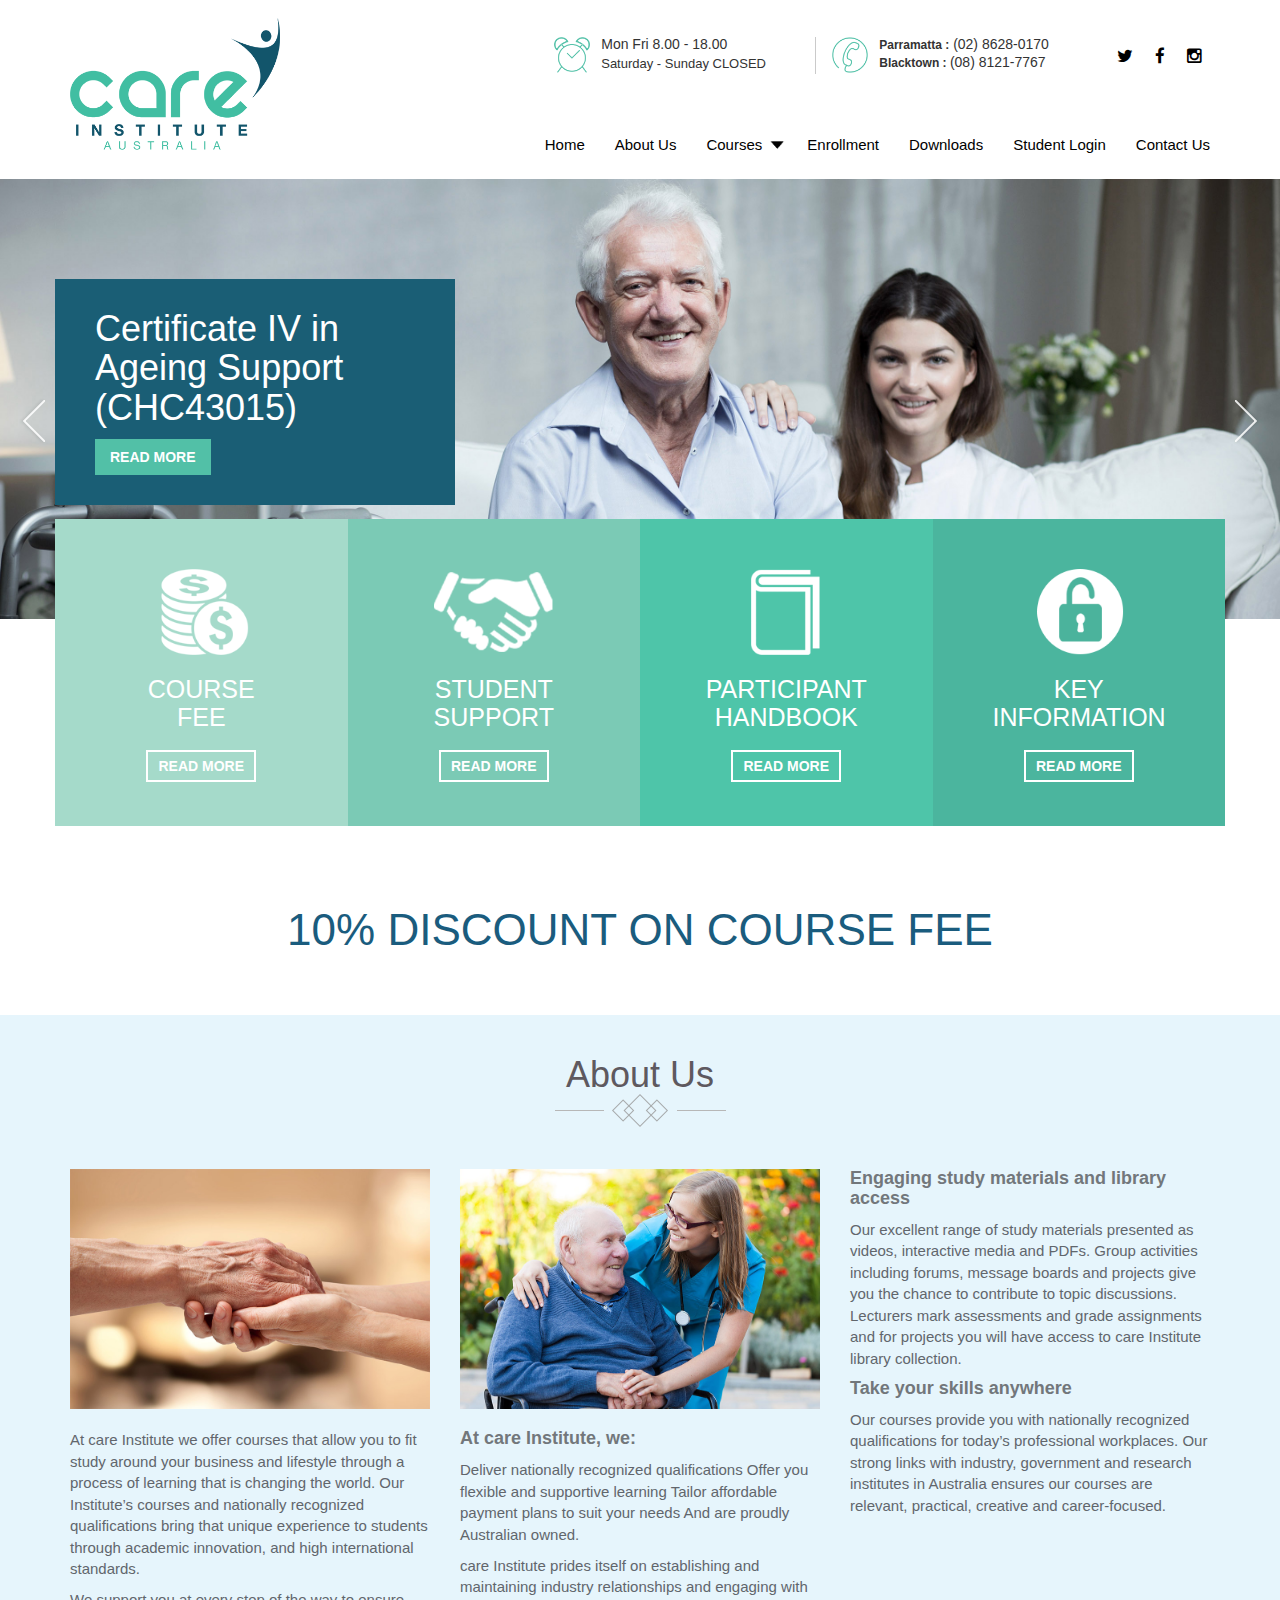
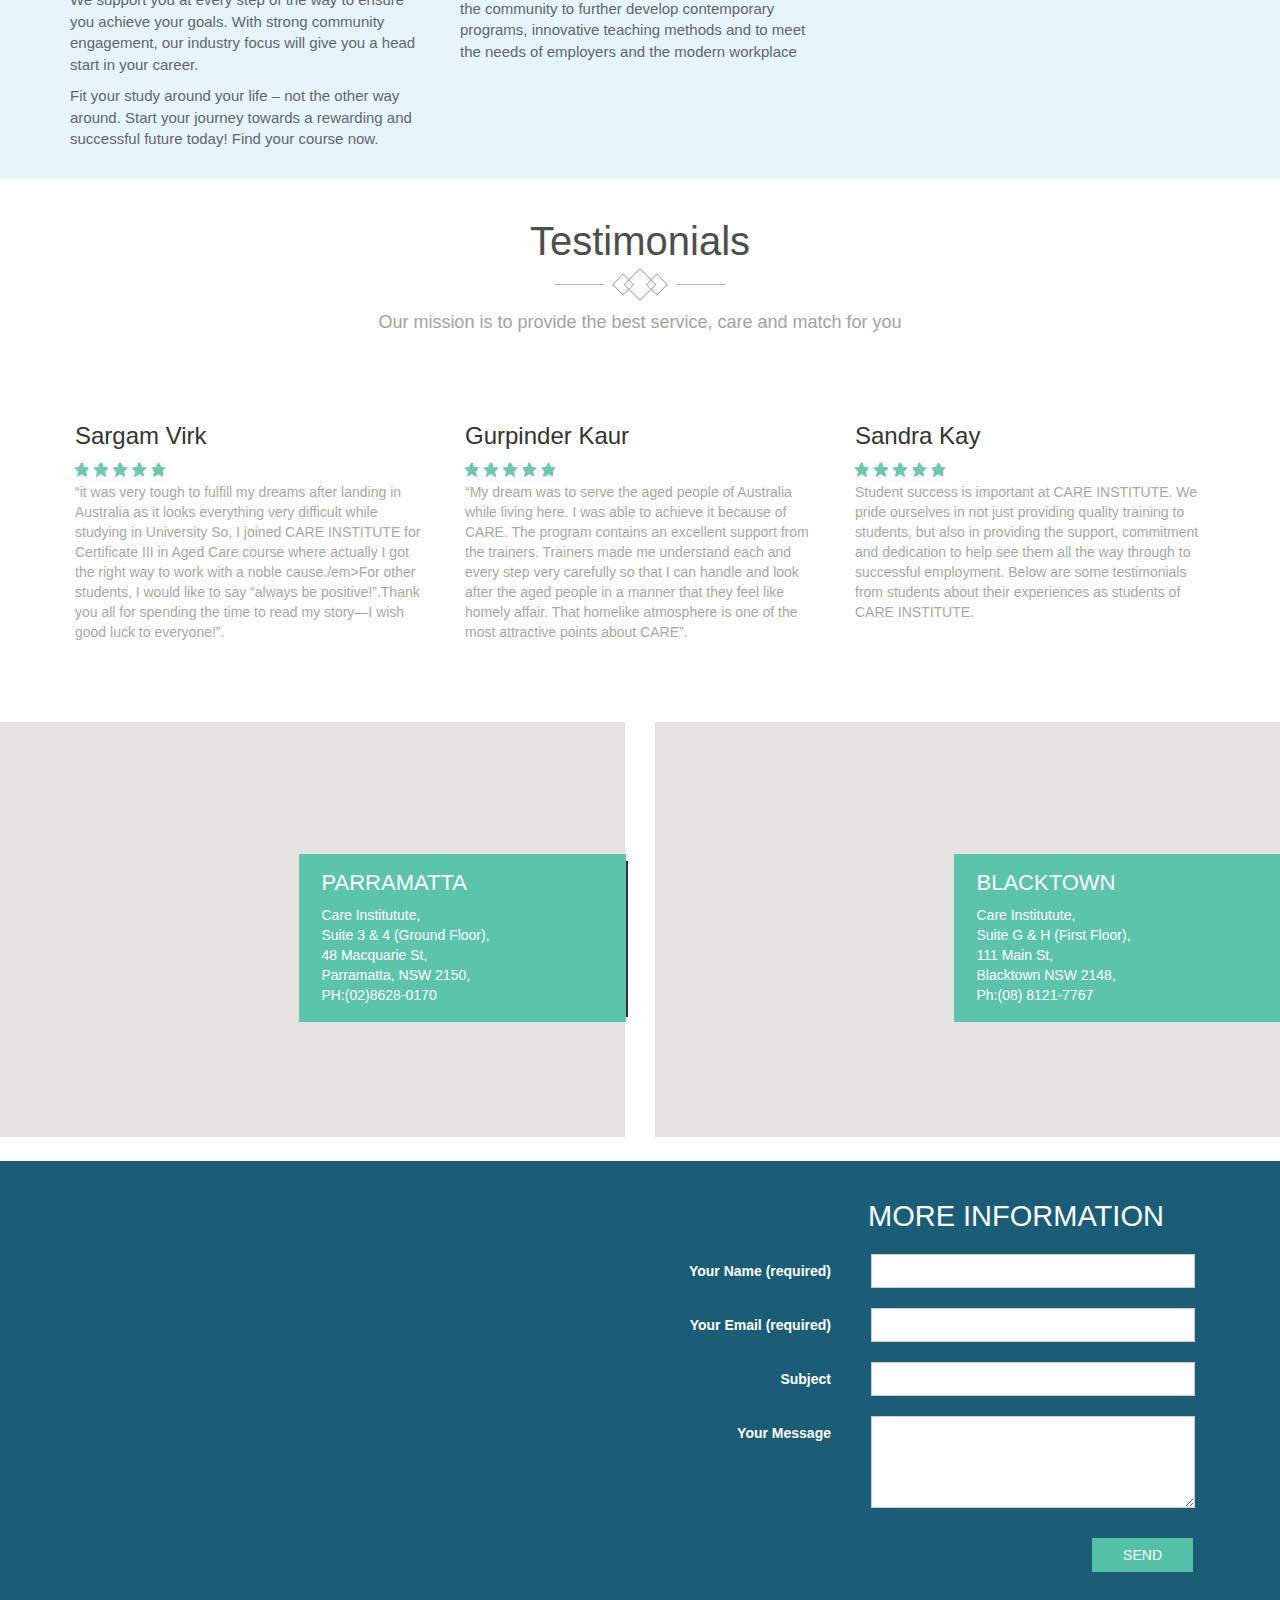
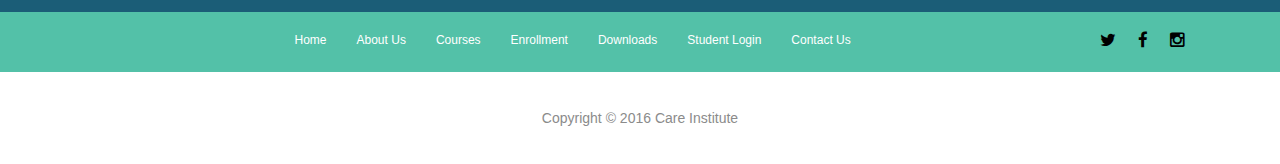
==== index.html @ 23abaa27 "project done" ====
<!DOCTYPE html>
<html lang="en">
<head>
    <meta charset="utf-8">
    <meta http-equiv="X-UA-Compatible" content="IE=edge">
    <meta name="viewport" content="width=device-width, initial-scale=1">
    <!-- The above 3 meta tags *must* come first in the head; any other head content must come *after* these tags -->
    <title>Care Institute</title>
    <!-- Bootstrap -->

    <!-- bxSlider CSS file -->
	
    <link href="css/bootstrap.min.css" rel="stylesheet">


    <!-- animate -->

	<link href="css/jquery.bxslider.css" rel="stylesheet" />

    <link href="css/style.css" rel="stylesheet" type="text/css">

    <link href="css/font-awesome.css" rel="stylesheet" type="text/css">

    <!-- HTML5 shim and Respond.js for IE8 support of HTML5 elements and media queries -->
    <!-- WARNING: Respond.js doesn't work if you view the page via file:// -->
    <!--[if lt IE 9]>

    <script src="https://oss.maxcdn.com/html5shiv/3.7.2/html5shiv.min.js"></script>
    <script src="https://oss.maxcdn.com/respond/1.4.2/respond.min.js"></script>
    <![endif]-->
</head>
<body>
<div class="top-line">
    <div class="container">
        <div class="row">
            <div class="col-md-3">
                <a href="index.html"><img src="images/logo_03_03.png"></a>
            </div>
            <div class="col-md-9">
                <div class="row">
                    <span class="toggle"><i class="fa fa-bars"></i></span>
                    <div class="social">
                        <a href="#"><i class="fa fa-twitter"></i></a>
                        <a href="#"><i class="fa fa-facebook"></i></a>
                        <a href="#"><i class="fa fa-instagram"></i></a>
                    </div>
                    <div class="top-box">
                        <div class="top-item">
                            <img src="images/Clock.png">
                            <h4>Mon  Fri 8.00 - 18.00</h4>
                            <p>Saturday - Sunday CLOSED</p>
                        </div>
                        <div class="top-item">
                            <img src="images/phone.png">
                            <h4><b>Parramatta :</b> (02) 8628-0170</h4>
                            <h4><b>Blacktown : </b> (08) 8121-7767</h4>
                        </div>
                    </div>
                </div>
                <div class="row">
                    <div class="nav-bar">
                        <ul>
                            <li><a href="index.html">Home</a></li>
                            <li><a class="active" href="about.html">About Us</a></li>
                            <li><a class="list">Courses</a>
								<ul class="sub-list">
									<li><a href="certificateIVinageingsupport.html">Certificate IV in Ageing Support (CHC43015)</a></li>
									<li><a href="certificateIvindisability.html">Certificate IV in Disability (CHC43115)</a></li>
									<li><a href="certificateIIIinindividualsupport.html">Certificate III in Individual Support (CHC33015)</a></li>
									<li><a href="providefirstaid.html">Provide First Aid (HLTAID003)</a></li>
								</ul>
							</li>
                            <li><a href="enrollment.html">Enrollment</a></li>
                            <li><a href="downloads.html">Downloads</a></li>
                            <li><a href="http://hopeinstitute.elearninglogin.com/">Student Login</a></li>
                            <li><a href="contact.html">Contact Us</a></li>
                        </ul>
                    </div>
                </div>
            </div>
        </div>
    </div>
</div>
<div class="header">
    <ul class="bxslider">
        <li>
            <img src="images/Slider1.jpg" />
            <div class="container">
                <div class="row">
                    <div class="heading">
                        <h1>Certificate IV in Ageing Support (CHC43015)</h1>
                        <a href="certificateIVinageingsupport.html">Read more</a>
                    </div>
                </div>
            </div>
        </li>
        <li>
            <img src="images/Slider2.jpg" />
            <div class="container">
                <div class="row">
                    <div class="heading">
                        <h1>Certificate IV in Disability (CHC43115)</h1>
                        <a href="certificateIvindisability.html">Read more</a>
                    </div>
                </div>
            </div>
        </li>
        <li>
            <img src="images/Slider3.jpg" />
            <div class="container">
                <div class="row">
                    <div class="heading">
                        <h1>Certificate III in Individual Support (CHC33015)</h1>
                        <a href="certificateIIIinindividualsupport.html">Read more</a>
                    </div>
                </div>
            </div>
        </li>
        <li>
            <img src="images/Slider4.jpg" />
            <div class="container">
                <div class="row">
                    <div class="heading">
                        <h1>Provide First Aid (HLTAID003)</h1>
                        <a href="providefirstaid.html">Read more</a>
                    </div>
                </div>
            </div>
        </li>
    </ul>
</div>
<div class="container">
    <div class="sarvice-bloks">
        <div class="row">
            <div class="col-sm-3">
                <div class="row">
                    <div class="block one">
                        <img src="images/block-icon1.png">
                        <h5>course<br> fee</h5>
                        <a href="#">read more</a>
                    </div>
                </div>
            </div>
            <div class="col-sm-3">
                <div class="row">
                    <div class="block two">
                        <img src="images/block-icon2.png">
                        <h5>student<br> support</h5>
                        <a href="studentsupport.html">read more</a>
                    </div>
                </div>
            </div>
            <div class="col-sm-3">
                <div class="row">
                    <div class="block three">
                        <img src="images/block-icon3.png">
                        <h5>participant<br> handbook</h5>
                        <a href="http://www.hopeinstitute.edu.au/wp-content/uploads/2015/07/HIFE-Participant-Handbook-V7.20143.pdf">read more</a>
                    </div>
                </div>
            </div>
            <div class="col-sm-3">
                <div class="row">
                    <div class="block four">
                        <img src="images/block-icon4.png">
                        <h5>key<br> information</h5>
                        <a href="keyinformation.html">read more</a>
                    </div>
                </div>
            </div>
            <h2>10% DISCOUNT ON COURSE FEE</h2>
        </div>
    </div>
</div>
<div class="about">
    <div class="container">
        <div class="row">
            <h1>about us</h1>
            <div class="col-md-4 col-sm-6 col-xs-12">
                <div class="abt-box">
                    <img src="images/abt1_03.jpg">
                    <p>At care Institute we offer courses that allow you to fit study around your business and lifestyle through a process of learning that is changing the world. Our Institute’s courses and nationally recognized qualifications bring that unique experience to students through academic innovation, and high international standards.</p>
                    <p>We support you at every step of the way to ensure you achieve your goals. With strong community engagement, our industry focus will give you a head start in your career.</p>
                    <p>Fit your study around your life – not the other way around. Start your journey towards a rewarding and successful future today! Find your course now.</p>
                </div>
            </div>
            <div class="col-md-4 col-sm-6 col-xs-12">
                <div class="abt-box">
                    <img src="images/abt2_03.jpg">
                    <h2>At care Institute, we:</h2>
                    <p>Deliver nationally recognized qualifications Offer you flexible and supportive learning Tailor affordable payment plans to suit your needs And are proudly Australian owned.</p>
                    <p>care Institute prides itself on establishing and maintaining industry relationships and engaging with the community to further develop contemporary programs, innovative teaching methods and to meet the needs of employers and the modern workplace</p>
                </div>
            </div>
            <div class="col-md-4 col-sm-12 col-xs-12">
                <div class="abt-box">
                    <h2>Engaging study materials and library access</h2>
                    <p>Our excellent range of study materials presented as videos, interactive media and PDFs. Group activities including forums, message boards and projects give you the chance to contribute to topic discussions. Lecturers mark assessments and grade assignments and for projects you will have access to care Institute library collection.</p>
                    <h2>Take your skills anywhere</h2>
                    <p>Our courses provide you with nationally recognized qualifications for today’s professional workplaces. Our strong links with industry, government and research institutes in Australia ensures our courses are relevant, practical, creative and career-focused.</p>
                </div>
            </div>
        </div>
    </div>
</div>
<div class="testimonial">
    <div class="container">
        <div class="row">
            <div class="col-xs-12">
                <h1>testimonials</h1>
                <h2>Our mission is to provide the best service, care and match for you</h2>
            </div>
            <div class="col-md-4">
                <div class="test-box">
                    <h3>Sargam Virk</h3>
                    <img src="images/Website_03.png">
                    <p>“it was very tough to fulfill my dreams after landing in Australia as it looks everything very difficult while studying in University So, I joined CARE INSTITUTE for Certificate III in Aged Care course where actually I got the right way to work with a noble cause./em>For other students, I would like to say “always be positive!”.Thank you all for spending the time to read my story—I wish good luck to everyone!”.</p>
                </div>
            </div>
            <div class="col-md-4">
                <div class="test-box">
                    <h3>Gurpinder Kaur</h3>
                    <img src="images/Website_03.png">
                    <p>“My dream was to serve the aged people of Australia while living here. I was able to achieve it because of CARE. The program contains an excellent support from the trainers. Trainers made me understand each and every step very carefully so that I can handle and look after the aged people in a manner that they feel like homely affair. That homelike atmosphere is one of the most attractive points about CARE”.</p>
                </div>
            </div>
            <div class="col-md-4">
                <div class="test-box">
                    <h3>Sandra Kay</h3>
                    <img src="images/Website_03.png">
                    <p>Student success is important at CARE INSTITUTE.  We pride ourselves in not just providing quality training to students, but also in providing the support, commitment and dedication to help see them all the way through to successful employment.  Below are some testimonials from students about their experiences as students of CARE INSTITUTE. </p>
                </div>
            </div>
        </div>
    </div>
</div>
<div class="map">
	<div class="row">
		<div class="col-sm-6 col-xs-12">
			<div class="map-box">
				<iframe src="https://www.google.com/maps/embed?pb=!1m14!1m8!1m3!1d3314.9068017344516!2d151.00198933065795!3d-33.814718098992586!3m2!1i1024!2i768!4f13.1!3m3!1m2!1s0x6b12a31f0b432031%3A0x622f69c8d2acdc10!2s4%2F48+Macquarie+St%2C+Parramatta+NSW+2150%2C+Australia!5e0!3m2!1sen!2sin!4v1467704123653" width="600" height="450" frameborder="0" style="border:0" allowfullscreen></iframe>
			</div>
			<div class="map-infobox">
				<h4>PARRAMATTA</h4>
				<address>
					Care Institutute,<br>
					Suite 3 & 4 (Ground Floor),<br>
					48 Macquarie St,<br>
					Parramatta, NSW 2150,<br>
					PH:(02)8628-0170
				</address>
			</div>
		</div>
		<div class="col-sm-6 col-xs-12">
			<div class="map-box">
				<iframe src="https://www.google.com/maps/embed?pb=!1m18!1m12!1m3!1d3316.6044729727164!2d150.90855181579397!3d-33.770885321416216!2m3!1f0!2f0!3f0!3m2!1i1024!2i768!4f13.1!3m3!1m2!1s0x6b1298ff738089e3%3A0xd33cf6d9b7c9312b!2s111+Main+St%2C+Blacktown+NSW+2148%2C+Australia!5e0!3m2!1sen!2sin!4v1467704261746" width="600" height="450" frameborder="0" style="border:0" allowfullscreen></iframe>
				
			</div>
			<div class="map-infobox">
				<h4>BLACKTOWN</h4>
				<address>
					Care Institutute,<br>
					Suite G & H (First Floor),<br>
					111 Main St,<br>
					Blacktown NSW 2148,<br>
					Ph:(08) 8121-7767
				</address>
			</div>
		</div>
	</div>
</div>

<div class="last-form">
    <div class="container">
        <div class="col-lg-6 col-md-5 col-sm-6">
            <div class="facebook-wt">
				<iframe src="https://www.facebook.com/plugins/page.php?href=https%3A%2F%2Fwww.facebook.com%2Fpages%2FHope-Institute-RTO-40476-Sydney%2F352397341587326&tabs&width=350&height=214&small_header=false&adapt_container_width=true&hide_cover=false&show_facepile=true&appId" width="350" height="214" style="border:none;overflow:hidden" scrolling="no" frameborder="0" allowTransparency="true"></iframe>
			</div>
        </div>
        <div class="col-lg-6 col-md-7 col-sm-6">
            <div class="form-box">
                <div class="row">
                    <h3>MORE INFORMATION</h3>
                </div>
                <form>
                    <div class="row">
                        <div class="form-group col-md-12">
                            <label for="name">Your Name (required)</label>
                            <input type="text" class="form-control" id="name">
                        </div>
                        <div class="form-group col-md-12">
                            <label for="email">Your Email (required)</label>
                            <input type="email" class="form-control" id="email">
                        </div>
                        <div class="form-group col-md-12">
                            <label for="subject">Subject</label>
                            <input type="text" class="form-control" id="subject">
                        </div>
                        <div class="form-group col-md-12">
                            <label for="message">Your Message</label>
                            <textarea type="text" class="form-control" id="message"></textarea>
                        </div>
                        <button type="submit">Send</button>
                    </div>
                </form>
            </div>
        </div>
    </div>
</div>
<footer>
    <div class="ft-nav">
        <div class="container">
            <div class="nav-bar">
                <div class="social">
                    <a href="#"><i class="fa fa-twitter"></i></a>
                    <a href="#"><i class="fa fa-facebook"></i></a>
                    <a href="#"><i class="fa fa-instagram"></i></a>
                </div>
                <ul>
                    <li><a href="index.html">Home</a></li>
                    <li><a href="about.html">About Us</a></li>
                    <li><a href="certificateIVinageingsupport.html">Courses</a></li>
                    <li><a href="enrollment.html">Enrollment</a></li>
                    <li><a href="downloads.html">Downloads</a></li>
                    <li><a href="http://hopeinstitute.elearninglogin.com/">Student Login</a></li>
                    <li><a href="contact.html">Contact Us</a></li>
                </ul>
            </div>
        </div>
    </div>
    <p class="copy">Copyright &copy; 2016 Care Institute</p>
</footer>

<!-- jQuery (necessary for Bootstrap's JavaScript plugins) -->
<script src="js/jquery.min.js"></script>

<!-- bxSlider Javascript file -->
<script src="js/jquery.bxslider.min.js"></script>

<!-- custom Javascript file -->
<script src="js/custom.js"></script>

<!-- Include all compiled plugins (below), or include individual files as needed -->
<script src="js/bootstrap.min.js"></script>

</body>
</html>
---- css/style.css ----
* {
  outline: none !important;
}
body {
  margin: 0;
  padding: 0;
  outline: none;
  overflow-x: hidden ;
  font-family: arial;
}
a {
  color: #333;
  text-decoration: none;
}
a:hover,
a:focus {
  text-decoration: none;
}
ul {
  margin: 0;
  padding: 0;
  list-style-type: none;
}
.top-line img {
	max-width: 210px;
    padding: 18px 0;
    width: initial;
}
.nav-bar {
  display: inline-block;
  padding: 10px 0 8px;
  width: 100%;
}
.nav-bar ul {
  margin: 0;
  padding: 0;
  float: right;
}
.nav-bar li {
	float: left;
    position: relative;
}
.nav-bar a {
    color: #000;
    display: inline-block;
    font-size: 15px;
    padding: 10px 15px;
    transition: all 0.3s ease 0s;
	cursor:pointer;
}
.nav-bar a:hover {
  background: #f1f1f1 none repeat scroll 0 0;
}
.nav-bar a.list {
	background: transparent url("../images/down.png") no-repeat scroll right center / 22px auto;
    padding-right: 30px;
	
}
.nav-bar a.list:hover {
  background-color: #f1f1f1;
}
.nav-bar li .sub-list{
	background: #f1f1f1 none repeat scroll 0 0;
    display: none;
    padding: 8px 0;
    position: absolute;
    top: 100%;
    width: 230px;
    z-index: 555;
}

.nav-bar li .sub-list li{
	 width: 100%;
}

.nav-bar li .sub-list a{
	 width: 100%;
}
.nav-bar li .sub-list li a:hover{
	background:#47BDA0;
	color:#fff;
}
.nav-bar li:hover ul{
	display:block;
}

.nav-bar li:hover a{
  background-color: #f1f1f1;
}



nav-bar
.header {
  margin: 0;
  width: 100%;
}
.header img{
  width: 100%;
}
.header .heading {
  background: #1a5e75 none repeat scroll 0 0;
  float: left;
  padding: 30px 40px;
  position: absolute;
  top: 100px;
  width: 400px;
  margin-left: 60px;
  opacity: 0;
}
.header .heading h1 {
  color: #fff;
  font-size: 36px;
  text-align: left;
  margin:0 0 12px;
}
.header .heading a {
  background: #52c0a7 none repeat scroll 0 0;
  color: #fff;
  float: left;
  font-family: arial;
  font-weight: bold;
  padding: 8px 15px;
  text-transform: uppercase;
}
.header .bx-wrapper .bx-controls-direction a {
  background: transparent none no-repeat scroll center center;
  height: 76px;
  width: 44px;
}
.header .bx-wrapper .bx-controls-direction a.bx-prev {
  background-image: url("../images/left.png");
}
.header .bx-wrapper .bx-controls-direction a.bx-next {
  background-image: url("../images/right.png");
}
.social {
  float: right;
  padding: 45px 14px;
}
.social a {
  color: #000;
  font-size: 17px;
  margin-left: 0;
  padding: 7px 9px;
}
.top-box {
  float: right;
  padding: 37px 0 12px;
}
.top-box .top-item {
  border-right: 1px solid #cacaca;
  float: left;
  margin-left: 16px;
  padding-right: 14px;
  width: 242px;
}
.top-box .top-item:last-child {
  border: none;
}
.top-box .top-item img{
    float: left;
    margin-right: 11px;
    padding: 0;
    width: 36px;
}
.top-box .top-item h4 {
  font-size: 14px;
  margin: 0 0 3px;
}
.top-box .top-item h4 b,.top-box .top-item p b {
  font-size: 12px;
}

.top-box .top-item p {
  font-size: 13px;
  margin: 0;
}
.sarvice-bloks {
  margin-top: -100px;
}
.sarvice-bloks h2 {
  color: #1a5c7e;
  display: inline-block;
  font-size: 44px;
  padding: 60px 0 50px;
  text-align: center;
  width: 100%;
}
.sarvice-bloks .block {
  padding: 50px 60px;
  text-align: center;
  transition: all 0.3s;
}
.sarvice-bloks .block:hover {
  transform: translate(0px, -20px);
}
.sarvice-bloks .block img {
	margin-bottom: 11px;
    max-width: 120px;
}
.sarvice-bloks .block h5 {
  color: #fff;
  font-size: 25px;
  margin-bottom: 25px;
  text-transform: uppercase;
}
.sarvice-bloks .block a {
  border: 2px solid #fff;
  color: #fff;
  font-family: arial;
  font-weight: bold;
  padding: 6px 10px;
  text-transform: uppercase;
  transition: all 0.3s ease 0s;
}
.sarvice-bloks .block a:hover {
  background: #fff;
  color: #4BB59E;
}
.sarvice-bloks .one {
  background: #a5daca none repeat scroll 0 0;
}
.sarvice-bloks .two {
  background: #7bcab5 none repeat scroll 0 0;
}
.sarvice-bloks .three {
  background: #4ec5a9 none repeat scroll 0 0;
}
.sarvice-bloks .four {
  background: #4bb59e none repeat scroll 0 0;
}
.about {
  background: #e6f5fc none repeat scroll 0 0;
  padding: 20px 0;
}
.about h1 {
  background: rgba(0, 0, 0, 0) url("../images/test_03.png") no-repeat scroll center bottom;
  color: #5e595f;
  font-size: 36px;
  margin-bottom: 40px;
  padding-bottom: 35px;
  text-align: center;
  text-transform: capitalize;
}
.abt-box img {
  margin-bottom: 20px;
  max-width: 100%;
}
.abt-box h2 {
  color: #72777b;
  font-size: 18px;
  font-weight: bold;
  margin-top: 0;
}
.abt-box p {
  color: #61666c;
  font-size: 15px;
}
.testimonial {
  padding: 20px 0 60px;
}
.testimonial h1 {
  background: rgba(0, 0, 0, 0) url("../images/test_03.png") no-repeat scroll center bottom;
  color: #4d4d4d;
  font-size: 42px;
  padding-bottom: 40px;
  text-align: center;
  text-transform: capitalize;
}
.testimonial h2 {
  color: #a3a3a3;
  font-size: 18px;
  margin-top: 4px;
  padding-bottom: 50px;
  text-align: center;
}
.testimonial .test-box {
  padding: 10px 0;
}
.testimonial .test-box h3 {
  color: #333333;
  font-size: 24px;
  padding-left: 5px;
}
.testimonial .test-box p {
  color: #a7a8a7;
  font-family: arial;
  font-size: 14px;
  padding-left: 5px;
}
.map{
    margin-bottom: 24px;
    position: relative;
}
.map-box {
	float: left;
    width: 100%;
	background: #e5e3df none repeat scroll 0 0;	
}
.map-box iframe {
	height: 410px;
    width: 100%;
}
.map-infobox {
	background: rgba(83, 193, 168, 0.94) none repeat scroll 0 0;
    bottom: 115px;
    box-shadow: 8px 1px 0 -6px;
    float: left;
    padding: 17px 23px;
    position: absolute;
    right: 14px;
    width: 50%;
}
.map-infobox.right {
	float:right;
}

.map-infobox address {
color:#fff;
  margin-bottom: 0;
}
.map-infobox h4 {
	font-size: 22px;
	color:#fff;	
	margin-top: 0;
}

.last-form {
  background: #1b5d77 none repeat scroll 0 0;
  padding: 40px 0;
}
.last-form img {
	float: left;
    max-width: 100%;
    width: 444px;
}
.last-form .form-box h3 {
  color: #fff;
  font-size: 29px;
  margin-bottom: 21px;
  margin-left: 208px;
  display: inline-block;
  margin-top: 0;
}
.last-form .form-box label {
  color: #fff;
  float: left;
  margin: 0;
  padding: 7px 14px 7px 0;
  text-align: right;
  width: 190px;
}
.last-form .form-box input,
.last-form .form-box textarea {
  border-radius: 0;
  box-shadow: 0 0 0;
  margin-bottom: 5px;
  width: 345px;
  float: right;
}
.last-form .form-box textarea {
  height: 92px;
}
.last-form .form-box button {
  background: #53c1a8 none repeat scroll 0 0;
  border: medium none;
  color: #fff;
  float: right;
  margin-right: 17px;
  padding: 7px 31px;
  text-transform: uppercase;
  transition: all 0.3s ease 0s;
  margin-top: 10px;
}
.last-form .form-box button:hover {
  background: #42b097 none repeat scroll 0 0;
}




.subpage-header{ 
    background: #fafafa none repeat scroll center center / cover ;
    padding: 170px 0 30px;
	position:relative;
}
.subpage-header:before{ 
	background: rgba(0, 0, 0, 0.6) none repeat scroll 0 0;
    content: "";
    height: 100%;
    position: absolute;
    top: 0;
    width: 100%;
}
.subpage-header img{
	display: none;
    width: 100%;
}
.subpage-header h3{
	color: #fff;
    font-size: 32px;
    font-weight: bold;
    text-transform: uppercase;
	margin: 0;
}
.breadcrumb{
	background: transparent none repeat scroll 0 0;
    float: right;
    margin: 0;
}
.breadcrumb li,.breadcrumb li.active{
	color: #fff;
    font-size: 15px;
    font-weight: 600;
}
.breadcrumb li a{
	color: #fff;
}
.main-content{ 
	display: inline-block;
    padding: 40px 0;
    width: 100%;
}

.main-content h3{
	font-size: 33px;
    margin: 0 0 18px;
}
.main-content h4{   
	font-size: 18px;
    margin: 0 0 8px;
}

.main-content p{
	color: #696969;
    font-size: 15px;
    line-height: 1.6;
    margin-bottom: 15px;
}

.main-content ul{
    margin: 20px 0 23px;
    padding-left: 2px;
}

.main-content ul li{
	line-height: 2;
}

.main-content ul li i{
	color: #47bda0;
    margin-right: 5px;
}
.main-content .wpzoom-share{
    font-size: 14px;
	margin-top:20px;
}
.main-content .wpzoom-share a {
    border-radius: 3px;
    color: #fff;
    display: inline-block;
    margin: 0 3px 11px;
    padding: 7px 13px;
}
.main-content .wpzoom-share a i{ 
    font-size: 16px;
    margin-right: 7px;
}
.main-content .wpzoom-share a.twitter {
    background: #3a93d8 none repeat scroll 0 0;
}
.main-content .wpzoom-share a.facebook {
    background: #2e6cc8 none repeat scroll 0 0;
}
.main-content .wpzoom-share a.gplus {
    background: #dd5042 none repeat scroll 0 0;
}

.main-content a.abtns{ 
}	

.main-content ol{ 
    padding-left: 27px;
}	
.main-content ol li{ 
    line-height: 1.4;
    margin-bottom: 8px;
}	
.main-content ol li a{   
	color: #2e6cc8;
    display: inline-block;
    font-size: 15px;
    margin-left: 6px;
}	
.main-content ol li a i{ 
	font-size: 17px;
    margin-right: 9px;
    vertical-align: text-bottom;
	color:#47BDA0;
}	



.main-content .links-box{
	 background: #f5f5f5 none repeat scroll 0 0;
    margin-bottom: 18px;
    padding: 18px;
}

.main-content .links-box h4{
	  margin-bottom: 13px;
}

.main-content a{
    color: #2e6cc8;
}
.main-content .links-box a{
    color: #2e6cc8;
    display: inline-block;
    font-size: 15px;
    margin-bottom: 10px;
    margin-left: 6px;
	text-decoration:underline;
}
.main-content .links-box a:hover{
	text-decoration:none;
}
.main-content .links-box a i{
	margin-right:8px;
	color:#47BDA0;
}


.contact-box{
	display: inline-block;
    margin-bottom: 20px;
    width: 100%;
}
.contact-box .tab-head {
    background: #f3f3f3 none repeat scroll 0 0;
}
.contact-box .tab-head span{
    cursor: pointer;
    display: inline-block;
    font-size: 16px;
    padding: 12px 22px;
}

.contact-box .tab-head span.active{
	background: #47bda0 none repeat scroll 0 0;
    color: #fff;
}

.contact-box .tab-body{
	border: 1px solid #e5e5e5;
    display: inline-block;
    min-height: 100px;
    padding: 20px;
    width: 100%;
}
.contact-box .tab-body .tab-body-item{
	display: none;
    padding: 16px;
}

.contact-box .tab-body .tab-body-item h3{
	font-size: 30px;
    padding-left: 25%;
}

.contact-box .tab-body .tab-body-item .form-group {
    display: inline-block;
    margin-bottom: 15px;
    width: 100%;
}


.contact-box .tab-body .tab-body-item input,
.contact-box .tab-body .tab-body-item textarea{
	border: 1px solid #cacaca;
    box-shadow: none;
    padding: 8px 10px;;
}
.contact-box .tab-body .tab-body-item textarea {
    height: 120px;
}



.contact-box .tab-body .tab-body-item label{
	color: #000;
    font-size: 15px;
    font-weight: normal;
    margin: 0;
    padding: 8px 20px;
    text-align: right;
}

.contact-box .tab-body .tab-body-item button{
	background: #47bda0 none repeat scroll 0 0;
    border-radius: 0;
    color: #fff;
    font-size: 16px;
    margin-left: 25%;
    padding: 8px 23px;
    text-transform: uppercase;
}











footer .ft-nav {
  background: #53c1a8 none repeat scroll 0 0;
  text-align: center;
}
footer .ft-nav .nav-bar ul {
  float: none;
  display: inline-block;
}
footer .ft-nav .nav-bar ul a {
  color: #fff;
  font-size: 12px;
}
footer .ft-nav .nav-bar ul a.list {
  background-image: url("../images/down-wt.png");
}
footer .ft-nav .nav-bar ul a:hover {
  background-color: #42b097;
}
footer .ft-nav .social {
  float: right;
  padding: 0 16px;
}
footer .copy {
  color: #8b8b8b;
  font-size: 14px;
  margin: 0;
  padding: 36px 15px;
  text-align: center;
}
.toggle {
  background: #3ec1a3 none repeat scroll 0 0;
  color: #fff;
  float: right;
  font-size: 18px;
  margin-right: 15px;
  margin-top: 40px;
  padding: 2px 9px;
  cursor: pointer;
  display: none;
}

.main-content .half-list{
	float: left;
    margin: 8px 0 18px;
    width: 100%;
}
.main-content .half-list li{
	float: left;
    width: 50%;	
}
.table-bordered.cs-tables{
	
}
.table-bordered.cs-tables thead th{
	background: #f9dfbc none repeat scroll 0 0;
    border-bottom: 0 none;
    padding: 12px 13px;
}
.table-bordered.cs-tables tbody td{
    padding: 11px 13px;
}
.facebook-wt {
    text-align: center;
}
.facebook-wt iframe {
    display: inline-block;
}










@media only screen and (min-width: 0px) and (max-width: 767px) {
  .top-line img {
    width: 120px;
  }
  .top-box .top-item {
    width: 144px;
  }
  .top-box .top-item {
    text-align: center;
  }
  .top-box .top-item h4 {
    display: inline-block;
    width: 100%;
  }
  .top-box .top-item i {
    float: none;
  }
  .top-box .top-item h4 {
    font-size: 11px;
  }
  .top-box .top-item p {
    font-size: 9px;
  }
  .top-box {
    padding: 12px 0;
  }
  .sarvice-bloks {
    margin-top: 0;
  }

  .sarvice-bloks h2 {
    font-size: 25px;
    padding: 20px 0;
  }
  .testimonial h1 {
    font-size: 35px;
  }
  .last-form .form-box h3 {
    margin-left: 20px;
    margin-top: 10px;
	font-size:25px;
  }
  .last-form .form-box input,
  .last-form .form-box textarea {
    width: 100%;
  }
  .last-form .form-box label {
    text-align: left;
  }
  .last-form .form-box h3 {
    margin-left: 13px;
    margin-top: 16px;
  }
  .sarvice-bloks .block:hover {
    transform: translate(0px, 0px);
  }
  
  .header .heading {
    background: rgba(26, 94, 117, 0.9) none repeat scroll 0 0;
    left: 50px;
    max-width: 340px;
    padding: 20px 60px;
    top: 20px;
    width: 100%;
	}
	.header .heading h1 {
		font-size: 20px;
	}
	
	.map-infobox {
		margin: 20px 0;
	}
	.top-box {
		width: 100%;
	}
	.top-box .top-item {
		width: 42%;
	}
	
	.top-line img {
		position: absolute;
	}
	.subpage-header h3 {
		font-size: 29px;
	}
	.breadcrumb {
		float: left;
		padding: 14px 0 0;
	}
	.subpage-header {
		padding: 90px 0 30px;
	}
	.main-content h3 {
		font-size: 23px;
	}
	.main-content {
		padding: 20px 0;
	}
	.contact-box .tab-body .tab-body-item label {
		padding: 8px 0;
		text-align: left;
	}
	.contact-box .tab-body .tab-body-item .form-group {
		margin-bottom: 2px;
	}
	.contact-box .tab-body .tab-body-item h3 {
		padding-left: 0;
	}
	.contact-box .tab-body .tab-body-item button {
		margin-left: 0;
	}
	.contact-box .tab-body .tab-body-item {
		padding: 0;
	}
	.main-content .half-list li {
		width: 100%;
	}
		.facebook-wt {
		margin: 0 -38px;
	}
	
}

@media only screen and (min-width: 0px) and (max-width: 479px) {
	
	.map-infobox {
		width: 80%;
	}
  .top-box .top-item {
    margin: 0 0 15px;
    padding: 0;
    width: 100%;
  }
  .sarvice-bloks .block h5 {
    font-size: 24px;
  }
  
 
  footer .ft-nav .nav-bar ul a {
    color: #fff;
    font-size: 12px;
    padding-bottom: 3px;
    padding-top: 3px;
  }
  footer .copy {
    padding: 16px 15px;
  }
  .header .heading {
    left: 0px;
    top: 0px;
	}
	.header .bx-wrapper img {
		height: 140px;
		width: 100%;
	}
  
	.header .heading a {
		padding: 5px 15px;
	}
	.contact-box .tab-head span {
		font-size: 14px;
		padding: 7px 15px;
	}
	
}
@media only screen and (min-width: 0px) and (max-width: 500px) {
  .toggle {
    display: block;
  }
  .top-line .nav-bar {
    background: #dbdbdb none repeat scroll 0 0;
    padding: 10px;
    position: absolute;
    right: 15px;
    top: 80px;
    width: 190px;
    z-index: 99999;
    display: none;
  }
  .top-line .nav-bar li {
    float: left;
    width: 100%;
  }
  .top-line .nav-bar li a {
    font-size: 15px;
    padding: 3px 5px;
    width: 100%;
    display: inline-block;
  }
  
	.nav-bar li .sub-list {
		background: #f0f0f0;
		padding: 10px 11px;
		position: relative;
		width: 111%;
		margin: 0 -9px;
	}
	.nav-bar li .sub-list a {
		font-size: 14px !important;
	}
}
@media (min-width: 768px) {
	
	.top-line img {
		position: absolute;
	}
  .top-box {
    float: right;
    padding: 12px 0;
  }
  .top-box .top-item {
    width:300px;
  }
  .top-line img {
    padding: 5px 0;
    width: 140px;
  }
  .nav-bar ul {
    float: left;
  }

  .sarvice-bloks .block {
    padding: 31px 37px;
  }
  .sarvice-bloks .block h5 {
    font-size: 20px;
  }
  .sarvice-bloks h2 {
    font-size: 30px;
  }
  .testimonial h1 {
    font-size: 30px;
  }
  .testimonial h2 {
    padding-bottom: 0;
  }
  .last-form img {
    display: table;
    margin: 0 auto;
  }
  .last-form .form-box h3 {
    margin-left: 15px;
  }
  .last-form .form-box label {
    text-align: left;
  }
  .last-form .form-box input,
  .last-form .form-box textarea {
    width: 100%;
  }
  .header .heading {
    left: 80px;
    top: 40px;
    width: 340px;
	padding: 20px 40px;
  }
  .header .heading h1 {
    font-size: 22px;
  }
	.sarvice-bloks {
		margin-top: -20px;
	}
	.sarvice-bloks .block img {
		max-width: 90px;
	}
	  .contact-box .tab-body .tab-body-item h3 {
		padding-left: 33%;
	}
	.contact-box .tab-body .tab-body-item button {
		margin-left: 33%;
	}
}
@media (min-width: 992px) {
	
	.top-line img {
		position: relative;
	}
  
  .top-box .top-item p {
    font-size: 12px;
  }
  .header .heading {
    left: 80px;
    top: 40px;
    width: 340px;
	padding: 30px 40px;
  }
  .header .heading h1 {
    font-size: 25px;
  }
  .sarvice-bloks .block h5 {
    font-size: 22px;
  }
  .sarvice-bloks h2 {
    font-size: 34px;
  }
  .testimonial h1 {
    font-size: 36px;
  }
  .last-form .form-box input,
  .last-form .form-box textarea {
    width: 324px;
  }
  .top-box .top-item {
    width: 250px;
  }
  .top-box {
    padding: 37px 0 12px;
  }
  .top-line img {
    padding: 18px 0;
    width: initial;
  }
  .nav-bar ul {
    float: right;
  }
  .heading {
    display: block;
  }
  .sarvice-bloks .block {
    padding: 50px 60px;
  }
  .testimonial h2 {
    padding-bottom: 50px;
  }
  .last-form .form-box h3 {
    margin-left: 228px;
  }
  .last-form .form-box label {
    text-align: right;
  }
  .sarvice-bloks {
    margin-top: -100px;
  }
  .sarvice-bloks .block img {
	max-width: 100px;
  }
  .contact-box .tab-body .tab-body-item h3 {
		padding-left: 25%;
	}
	.contact-box .tab-body .tab-body-item button {
		margin-left: 25%;
	}
}
@media (min-width: 1200px) {
	
	.top-line img {
		position: relative;
	}
  .top-box .top-item {
    width: 262px;
  }
  .header .heading {
    left: initial;
    top: 100px;
    width: 400px;
  }
  .top-box .top-item p {
    font-size: 13px;
  }
  .header .heading h1 {
    font-size: 36px;
  }
  .sarvice-bloks .block h5 {
    font-size: 25px;
  }
  .sarvice-bloks h2 {
    font-size: 44px;
  }
  .testimonial h1 {
    font-size: 40px;
  }
  .last-form .form-box input,
  .last-form .form-box textarea {
    width: 324px;
  }
  .sarvice-bloks .block img {
		max-width: 120px;
	}
}
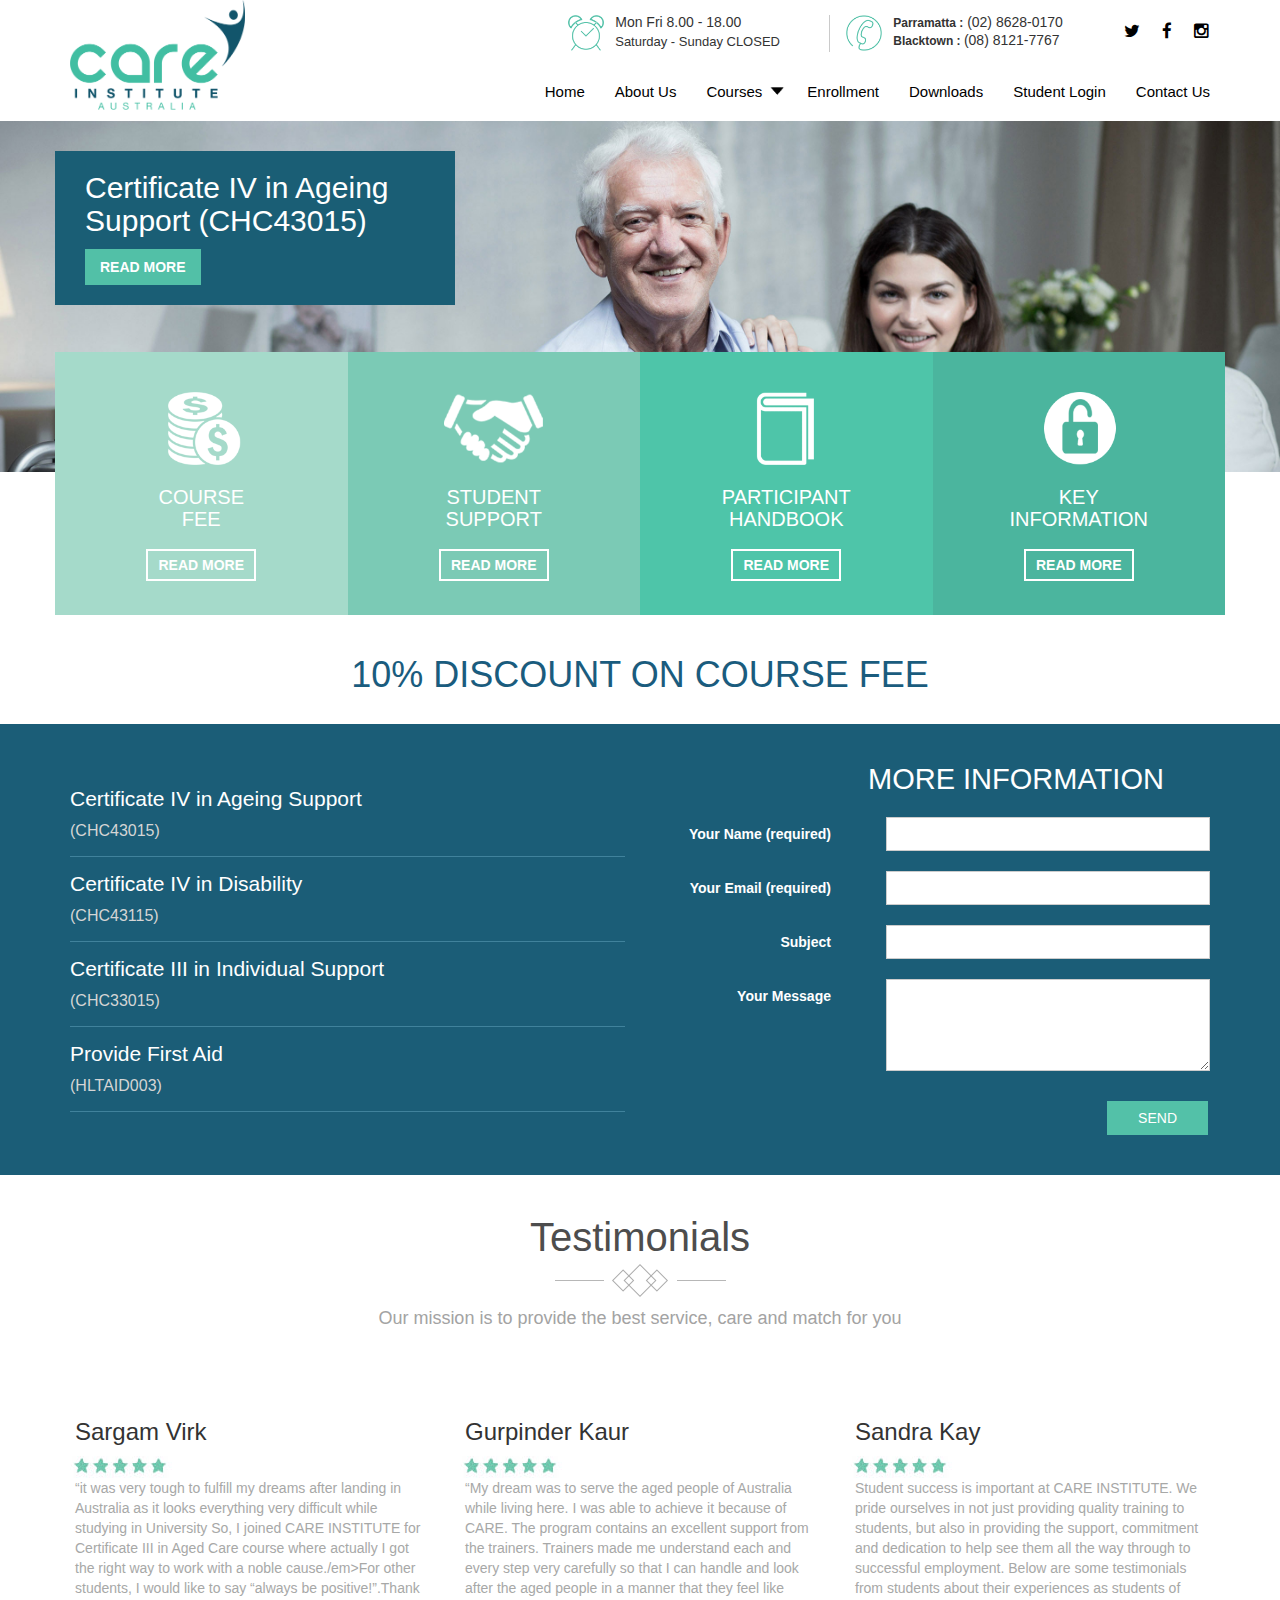
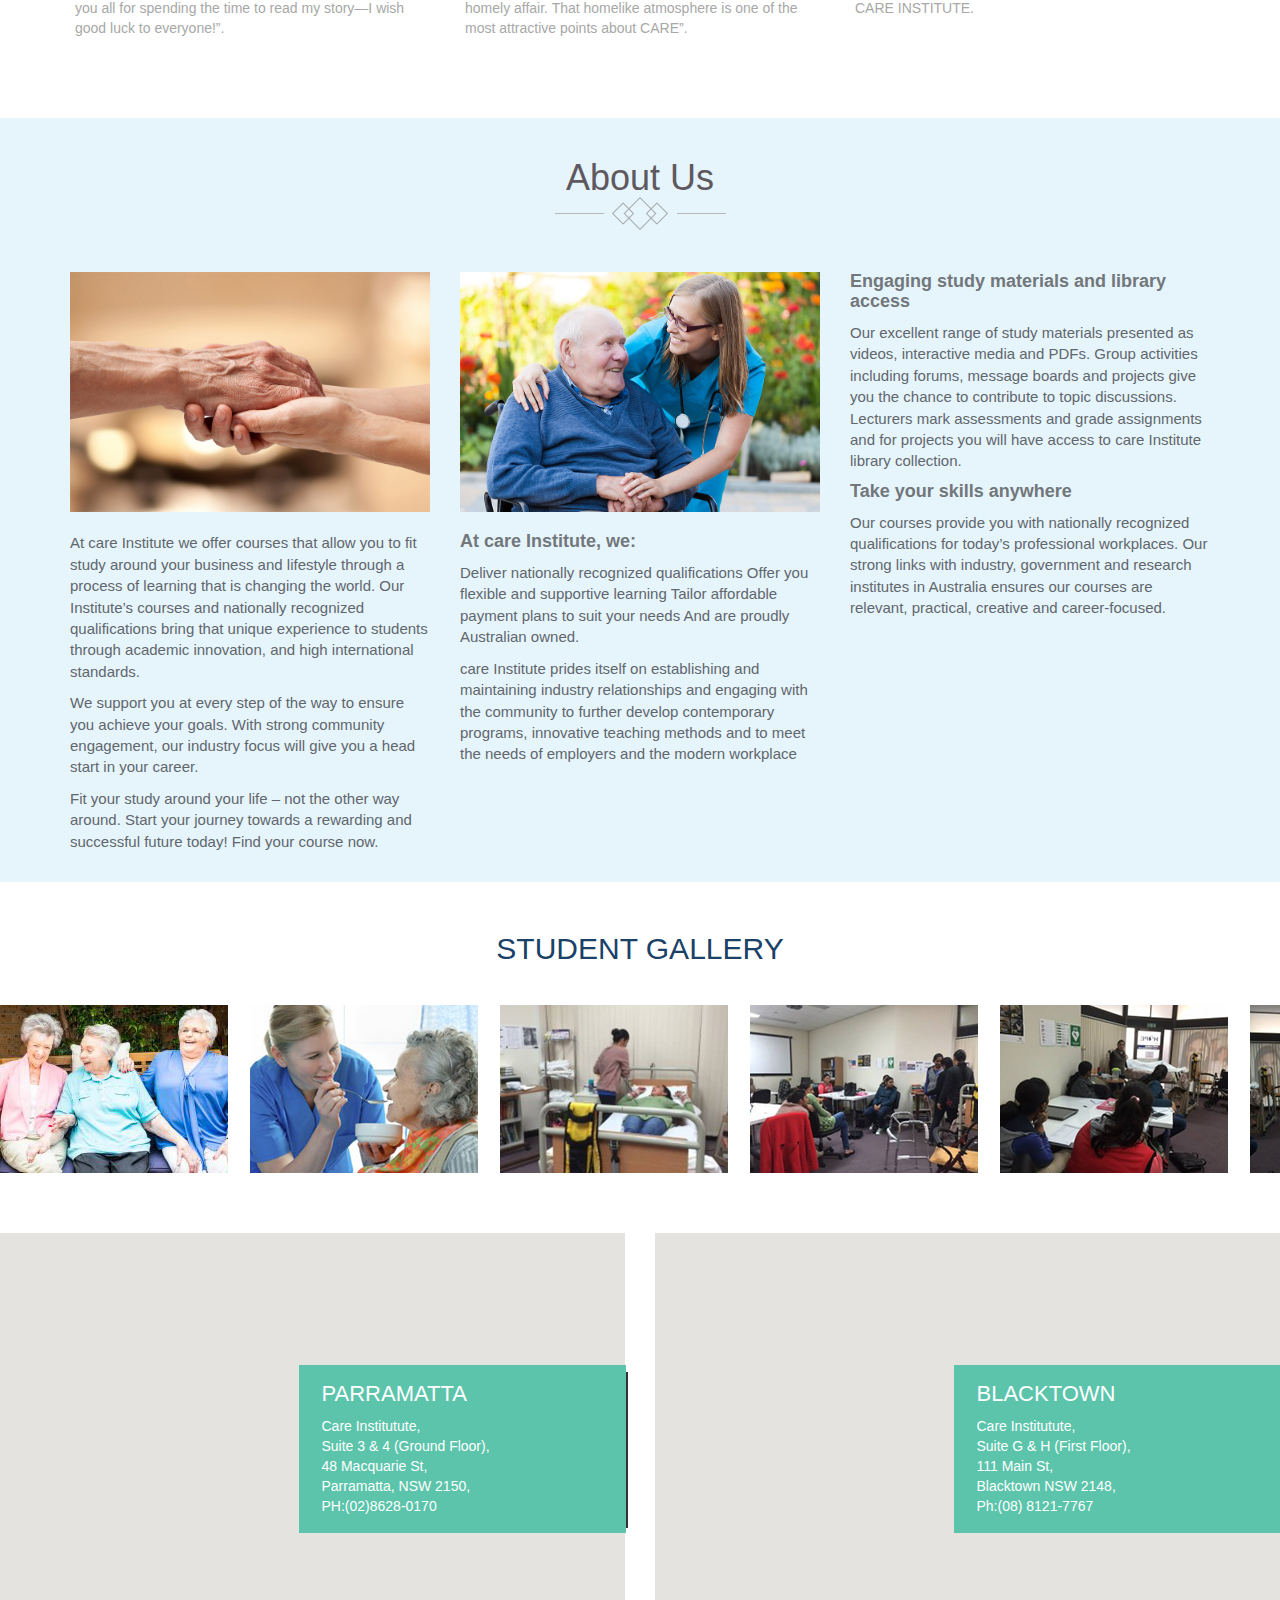
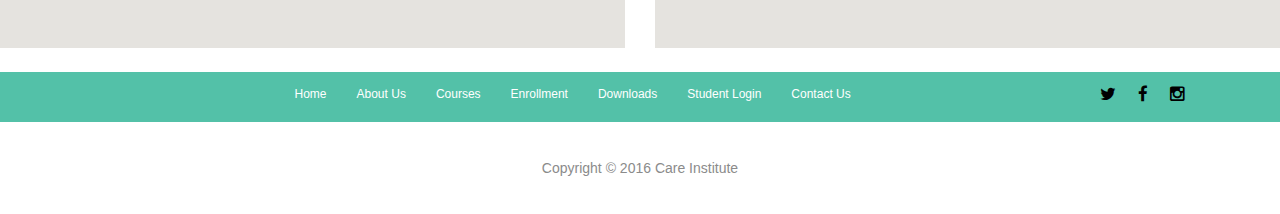
==== commit cbb4b94b: "all pages done" ====
--- a/index.html
+++ b/index.html
@@ -33,10 +33,10 @@
 <div class="top-line">
     <div class="container">
         <div class="row">
-            <div class="col-md-3">
+            <div class="col-md-3 col-xs-12">
                 <a href="index.html"><img src="images/logo_03_03.png"></a>
             </div>
-            <div class="col-md-9">
+            <div class="col-md-9 col-xs-12">
                 <div class="row">
                     <span class="toggle"><i class="fa fa-bars"></i></span>
                     <div class="social">
@@ -81,6 +81,7 @@
         </div>
     </div>
 </div>
+
 <div class="header">
     <ul class="bxslider">
         <li>
@@ -129,6 +130,7 @@
         </li>
     </ul>
 </div>
+
 <div class="container">
     <div class="sarvice-bloks">
         <div class="row">
@@ -169,6 +171,83 @@
                 </div>
             </div>
             <h2>10% DISCOUNT ON COURSE FEE</h2>
+        </div>
+    </div>
+</div>
+
+<div class="last-form">
+    <div class="container">
+        <div class="row">
+            <div class="col-lg-6 col-md-5 col-sm-6">
+
+                <!--<iframe src="https://www.facebook.com/plugins/page.php?href=https%3A%2F%2Fwww.facebook.com%2Fpages%2FHope-Institute-RTO-40476-Sydney%2F352397341587326&tabs&width=350&height=214&small_header=false&adapt_container_width=true&hide_cover=false&show_facepile=true&appId" width="350" height="214" style="border:none;overflow:hidden" scrolling="no" frameborder="0" allowTransparency="true"></iframe>-->
+                <ul class="sev-list">
+                   <li>Certificate IV in Ageing Support<small>(CHC43015)</small></li>
+                   <li>Certificate IV in Disability <small>(CHC43115)</small></li>
+                   <li>Certificate III in Individual Support <small>(CHC33015)</small></li>
+                   <li>Provide First Aid <small>(HLTAID003)</small></li>
+                </ul>
+            </div>
+            <div class="col-lg-6 col-md-7 col-sm-6">
+                <div class="form-box">
+                    <div class="row">
+                        <h3>MORE INFORMATION</h3>
+                    </div>
+                    <form>
+                        <div class="row">
+                            <div class="form-group col-md-12">
+                                <label for="name">Your Name (required)</label>
+                                <input type="text" class="form-control" id="name">
+                            </div>
+                            <div class="form-group col-md-12">
+                                <label for="email">Your Email (required)</label>
+                                <input type="email" class="form-control" id="email">
+                            </div>
+                            <div class="form-group col-md-12">
+                                <label for="subject">Subject</label>
+                                <input type="text" class="form-control" id="subject">
+                            </div>
+                            <div class="form-group col-md-12">
+                                <label for="message">Your Message</label>
+                                <textarea type="text" class="form-control" id="message"></textarea>
+                            </div>
+                            <button type="submit">Send</button>
+                        </div>
+                    </form>
+                </div>
+            </div>
+        </div>
+    </div>
+</div>
+
+<div class="testimonial">
+    <div class="container">
+        <div class="row">
+            <div class="col-xs-12">
+                <h1>testimonials</h1>
+                <h2>Our mission is to provide the best service, care and match for you</h2>
+            </div>
+            <div class="col-md-4">
+                <div class="test-box">
+                    <h3>Sargam Virk</h3>
+                    <img src="images/Website_03.png">
+                    <p>“it was very tough to fulfill my dreams after landing in Australia as it looks everything very difficult while studying in University So, I joined CARE INSTITUTE for Certificate III in Aged Care course where actually I got the right way to work with a noble cause./em>For other students, I would like to say “always be positive!”.Thank you all for spending the time to read my story—I wish good luck to everyone!”.</p>
+                </div>
+            </div>
+            <div class="col-md-4">
+                <div class="test-box">
+                    <h3>Gurpinder Kaur</h3>
+                    <img src="images/Website_03.png">
+                    <p>“My dream was to serve the aged people of Australia while living here. I was able to achieve it because of CARE. The program contains an excellent support from the trainers. Trainers made me understand each and every step very carefully so that I can handle and look after the aged people in a manner that they feel like homely affair. That homelike atmosphere is one of the most attractive points about CARE”.</p>
+                </div>
+            </div>
+            <div class="col-md-4">
+                <div class="test-box">
+                    <h3>Sandra Kay</h3>
+                    <img src="images/Website_03.png">
+                    <p>Student success is important at CARE INSTITUTE.  We pride ourselves in not just providing quality training to students, but also in providing the support, commitment and dedication to help see them all the way through to successful employment.  Below are some testimonials from students about their experiences as students of CARE INSTITUTE. </p>
+                </div>
+            </div>
         </div>
     </div>
 </div>
@@ -203,37 +282,36 @@
         </div>
     </div>
 </div>
-<div class="testimonial">
-    <div class="container">
-        <div class="row">
-            <div class="col-xs-12">
-                <h1>testimonials</h1>
-                <h2>Our mission is to provide the best service, care and match for you</h2>
-            </div>
-            <div class="col-md-4">
-                <div class="test-box">
-                    <h3>Sargam Virk</h3>
-                    <img src="images/Website_03.png">
-                    <p>“it was very tough to fulfill my dreams after landing in Australia as it looks everything very difficult while studying in University So, I joined CARE INSTITUTE for Certificate III in Aged Care course where actually I got the right way to work with a noble cause./em>For other students, I would like to say “always be positive!”.Thank you all for spending the time to read my story—I wish good luck to everyone!”.</p>
-                </div>
-            </div>
-            <div class="col-md-4">
-                <div class="test-box">
-                    <h3>Gurpinder Kaur</h3>
-                    <img src="images/Website_03.png">
-                    <p>“My dream was to serve the aged people of Australia while living here. I was able to achieve it because of CARE. The program contains an excellent support from the trainers. Trainers made me understand each and every step very carefully so that I can handle and look after the aged people in a manner that they feel like homely affair. That homelike atmosphere is one of the most attractive points about CARE”.</p>
-                </div>
-            </div>
-            <div class="col-md-4">
-                <div class="test-box">
-                    <h3>Sandra Kay</h3>
-                    <img src="images/Website_03.png">
-                    <p>Student success is important at CARE INSTITUTE.  We pride ourselves in not just providing quality training to students, but also in providing the support, commitment and dedication to help see them all the way through to successful employment.  Below are some testimonials from students about their experiences as students of CARE INSTITUTE. </p>
-                </div>
-            </div>
-        </div>
-    </div>
-</div>
+
+
+
+
+
+
+ <div class="slider">
+    <h2>Student Gallery</h2>
+	<div class="slides">
+	  <ul class="bxslider-cli">
+		<li><img src="images/s-img-1.jpg"/></li>
+		<li><img src="images/s-img-2.jpg"/></li>
+		<li><img src="images/s-img-3.jpg"/></li>
+		<li><img src="images/s-img-4.jpg"/></li>
+		<li><img src="images/s-img-5.jpg"/></li>
+		<li><img src="images/s-img-6.jpg"/></li>
+		<li><img src="images/s-img-7.jpg"/></li>
+		<li><img src="images/s-img-8.jpg"/></li>
+		<li><img src="images/s-img-9.jpg"/></li>
+		<li><img src="images/s-img-10.jpg"/></li>			
+	  </ul>
+	</div>
+</div>
+
+
+
+
+
+
+
 <div class="map">
 	<div class="row">
 		<div class="col-sm-6 col-xs-12">
@@ -270,43 +348,6 @@
 	</div>
 </div>
 
-<div class="last-form">
-    <div class="container">
-        <div class="col-lg-6 col-md-5 col-sm-6">
-            <div class="facebook-wt">
-				<iframe src="https://www.facebook.com/plugins/page.php?href=https%3A%2F%2Fwww.facebook.com%2Fpages%2FHope-Institute-RTO-40476-Sydney%2F352397341587326&tabs&width=350&height=214&small_header=false&adapt_container_width=true&hide_cover=false&show_facepile=true&appId" width="350" height="214" style="border:none;overflow:hidden" scrolling="no" frameborder="0" allowTransparency="true"></iframe>
-			</div>
-        </div>
-        <div class="col-lg-6 col-md-7 col-sm-6">
-            <div class="form-box">
-                <div class="row">
-                    <h3>MORE INFORMATION</h3>
-                </div>
-                <form>
-                    <div class="row">
-                        <div class="form-group col-md-12">
-                            <label for="name">Your Name (required)</label>
-                            <input type="text" class="form-control" id="name">
-                        </div>
-                        <div class="form-group col-md-12">
-                            <label for="email">Your Email (required)</label>
-                            <input type="email" class="form-control" id="email">
-                        </div>
-                        <div class="form-group col-md-12">
-                            <label for="subject">Subject</label>
-                            <input type="text" class="form-control" id="subject">
-                        </div>
-                        <div class="form-group col-md-12">
-                            <label for="message">Your Message</label>
-                            <textarea type="text" class="form-control" id="message"></textarea>
-                        </div>
-                        <button type="submit">Send</button>
-                    </div>
-                </form>
-            </div>
-        </div>
-    </div>
-</div>
 <footer>
     <div class="ft-nav">
         <div class="container">
--- a/css/style.css
+++ b/css/style.css
@@ -22,14 +22,13 @@
   list-style-type: none;
 }
 .top-line img {
-	max-width: 210px;
-    padding: 18px 0;
+	max-width: 175px;
     width: initial;
 }
 .nav-bar {
-  display: inline-block;
-  padding: 10px 0 8px;
-  width: 100%;
+    display: inline-block;
+    padding: 4px 0;
+    width: 100%;
 }
 .nav-bar ul {
   margin: 0;
@@ -54,7 +53,7 @@
 .nav-bar a.list {
 	background: transparent url("../images/down.png") no-repeat scroll right center / 22px auto;
     padding-right: 30px;
-	
+
 }
 .nav-bar a.list:hover {
   background-color: #f1f1f1;
@@ -136,7 +135,7 @@
 }
 .social {
   float: right;
-  padding: 45px 14px;
+  padding: 20px 7px;
 }
 .social a {
   color: #000;
@@ -146,7 +145,7 @@
 }
 .top-box {
   float: right;
-  padding: 37px 0 12px;
+  padding: 15px 0;
 }
 .top-box .top-item {
   border-right: 1px solid #cacaca;
@@ -177,13 +176,13 @@
   margin: 0;
 }
 .sarvice-bloks {
-  margin-top: -100px;
+  margin-top: -230px;
 }
 .sarvice-bloks h2 {
   color: #1a5c7e;
   display: inline-block;
   font-size: 44px;
-  padding: 60px 0 50px;
+  padding: 20px 0;
   text-align: center;
   width: 100%;
 }
@@ -296,7 +295,7 @@
 .map-box {
 	float: left;
     width: 100%;
-	background: #e5e3df none repeat scroll 0 0;	
+	background: #e5e3df none repeat scroll 0 0;
 }
 .map-box iframe {
 	height: 410px;
@@ -322,7 +321,7 @@
 }
 .map-infobox h4 {
 	font-size: 22px;
-	color:#fff;	
+	color:#fff;
 	margin-top: 0;
 }
 
@@ -380,12 +379,12 @@
 
 
 
-.subpage-header{ 
+.subpage-header{
     background: #fafafa none repeat scroll center center / cover ;
     padding: 170px 0 30px;
 	position:relative;
 }
-.subpage-header:before{ 
+.subpage-header:before{
 	background: rgba(0, 0, 0, 0.6) none repeat scroll 0 0;
     content: "";
     height: 100%;
@@ -417,7 +416,7 @@
 .breadcrumb li a{
 	color: #fff;
 }
-.main-content{ 
+.main-content{
 	display: inline-block;
     padding: 40px 0;
     width: 100%;
@@ -427,7 +426,7 @@
 	font-size: 33px;
     margin: 0 0 18px;
 }
-.main-content h4{   
+.main-content h4{
 	font-size: 18px;
     margin: 0 0 8px;
 }
@@ -463,7 +462,7 @@
     margin: 0 3px 11px;
     padding: 7px 13px;
 }
-.main-content .wpzoom-share a i{ 
+.main-content .wpzoom-share a i{
     font-size: 16px;
     margin-right: 7px;
 }
@@ -477,28 +476,28 @@
     background: #dd5042 none repeat scroll 0 0;
 }
 
-.main-content a.abtns{ 
-}	
-
-.main-content ol{ 
+.main-content a.abtns{
+}
+
+.main-content ol{
     padding-left: 27px;
-}	
-.main-content ol li{ 
+}
+.main-content ol li{
     line-height: 1.4;
     margin-bottom: 8px;
-}	
-.main-content ol li a{   
+}
+.main-content ol li a{
 	color: #2e6cc8;
     display: inline-block;
     font-size: 15px;
     margin-left: 6px;
-}	
-.main-content ol li a i{ 
+}
+.main-content ol li a i{
 	font-size: 17px;
     margin-right: 9px;
     vertical-align: text-bottom;
 	color:#47BDA0;
-}	
+}
 
 
 
@@ -606,9 +605,59 @@
     padding: 8px 23px;
     text-transform: uppercase;
 }
-
-
-
+.sev-list {
+    margin: 20px 0;
+}
+.sev-list li{
+    border-bottom: 1px solid #40829c;
+    color: #fff;
+    font-size: 21px;
+    margin-bottom: 12px;
+    padding-bottom: 12px;
+    text-align: left;
+}
+.sev-list li small{
+    color: #d5d5d5;
+    display: inline-block;
+    font-size: 16px;
+    width: 100%;
+}
+
+
+.common{
+	width:1800px;
+	max-width:100%;
+}
+
+.slider{
+  background: rgba(0, 0, 0, 0) url("../images/line.png") repeat-x scroll 0 40px;
+  padding: 30px 0 60px;
+  text-align: center;
+ 
+}
+.slider h2{
+	 color: #1a4167;
+    display: inline-block;
+    padding: 0 0 30px;
+    text-transform: uppercase;
+  }
+
+
+
+.slider .bx-wrapper .bx-controls-direction a.bx-next {
+  background: rgba(0, 0, 0, 0) url("../images/right-slide.png") no-repeat scroll 0 0;
+}
+.slider .bx-wrapper .bx-controls-direction a.bx-prev {
+  background: rgba(0, 0, 0, 0) url("../images/left-slide.png") no-repeat scroll 0 0;
+}
+.bx-wrapper .bx-prev {
+  background: rgba(0, 0, 0, 0) url("../images/controls.png") no-repeat scroll 0 -32px;
+  left: -50px;
+}
+.bx-wrapper .bx-next {
+  background: rgba(0, 0, 0, 0) url("../images/controls.png") no-repeat scroll -43px -32px;
+  right: -50px;
+}
 
 
 
@@ -652,7 +701,7 @@
   float: right;
   font-size: 18px;
   margin-right: 15px;
-  margin-top: 40px;
+  margin-top: 31px;
   padding: 2px 9px;
   cursor: pointer;
   display: none;
@@ -665,10 +714,10 @@
 }
 .main-content .half-list li{
 	float: left;
-    width: 50%;	
+    width: 50%;
 }
 .table-bordered.cs-tables{
-	
+
 }
 .table-bordered.cs-tables thead th{
 	background: #f9dfbc none repeat scroll 0 0;
@@ -695,8 +744,20 @@
 
 
 @media only screen and (min-width: 0px) and (max-width: 767px) {
+	.slider {
+    display: table;
+    margin: 0 auto;
+    overflow: hidden;
+    width: 250px;
+}
+.slider h2 {
+	font-size:24px;
+	text-align:center;
+}
   .top-line img {
-    width: 120px;
+      width: 120px;
+      z-index: 111;
+
   }
   .top-box .top-item {
     width: 144px;
@@ -713,12 +774,11 @@
   }
   .top-box .top-item h4 {
     font-size: 11px;
+      padding-left: 43px;
+      text-align: left;
   }
   .top-box .top-item p {
     font-size: 9px;
-  }
-  .top-box {
-    padding: 12px 0;
   }
   .sarvice-bloks {
     margin-top: 0;
@@ -750,19 +810,19 @@
   .sarvice-bloks .block:hover {
     transform: translate(0px, 0px);
   }
-  
-  .header .heading {
-    background: rgba(26, 94, 117, 0.9) none repeat scroll 0 0;
-    left: 50px;
-    max-width: 340px;
-    padding: 20px 60px;
-    top: 20px;
-    width: 100%;
-	}
+
+    .header .heading {
+        background: rgba(26, 94, 117, 0.9) none repeat scroll 0 0;
+        left: 50px;
+        max-width: 340px;
+        padding: 17px 30px;
+        top: 20px;
+        width: 100%;
+    }
 	.header .heading h1 {
-		font-size: 20px;
-	}
-	
+		font-size: 16px;
+	}
+
 	.map-infobox {
 		margin: 20px 0;
 	}
@@ -772,7 +832,7 @@
 	.top-box .top-item {
 		width: 42%;
 	}
-	
+
 	.top-line img {
 		position: absolute;
 	}
@@ -814,24 +874,31 @@
 		.facebook-wt {
 		margin: 0 -38px;
 	}
-	
+    .social {
+        float: right;
+        padding: 34px 7px 14px;
+    }
+
 }
 
 @media only screen and (min-width: 0px) and (max-width: 479px) {
-	
+
 	.map-infobox {
 		width: 80%;
 	}
-  .top-box .top-item {
-    margin: 0 0 15px;
-    padding: 0;
-    width: 100%;
-  }
+    .top-box .top-item {
+        border: medium none !important;
+        display: table;
+        float: none;
+        margin: 0 auto 15px;
+        padding: 0;
+        width: 203px;
+    }
   .sarvice-bloks .block h5 {
     font-size: 24px;
   }
-  
- 
+
+
   footer .ft-nav .nav-bar ul a {
     color: #fff;
     font-size: 12px;
@@ -849,7 +916,7 @@
 		height: 140px;
 		width: 100%;
 	}
-  
+
 	.header .heading a {
 		padding: 5px 15px;
 	}
@@ -857,7 +924,11 @@
 		font-size: 14px;
 		padding: 7px 15px;
 	}
-	
+    .social {
+        float: right;
+        padding: 35px 7px 13px;
+    }
+
 }
 @media only screen and (min-width: 0px) and (max-width: 500px) {
   .toggle {
@@ -883,7 +954,7 @@
     width: 100%;
     display: inline-block;
   }
-  
+
 	.nav-bar li .sub-list {
 		background: #f0f0f0;
 		padding: 10px 11px;
@@ -896,27 +967,25 @@
 	}
 }
 @media (min-width: 768px) {
-	
-	.top-line img {
-		position: absolute;
-	}
+
+
   .top-box {
     float: right;
-    padding: 12px 0;
   }
   .top-box .top-item {
     width:300px;
   }
-  .top-line img {
-    padding: 5px 0;
-    width: 140px;
+    .top-line img {
+      display: table;
+      margin: 0 auto 10px;
+      width: 104px;
   }
   .nav-bar ul {
     float: left;
   }
 
   .sarvice-bloks .block {
-    padding: 31px 37px;
+    padding: 20px 37px;
   }
   .sarvice-bloks .block h5 {
     font-size: 20px;
@@ -945,10 +1014,10 @@
     width: 100%;
   }
   .header .heading {
-    left: 80px;
+    left: 60px;
     top: 40px;
     width: 340px;
-	padding: 20px 40px;
+	padding: 20px 20px;
   }
   .header .heading h1 {
     font-size: 22px;
@@ -957,7 +1026,7 @@
 		margin-top: -20px;
 	}
 	.sarvice-bloks .block img {
-		max-width: 90px;
+		max-width: 80px;
 	}
 	  .contact-box .tab-body .tab-body-item h3 {
 		padding-left: 33%;
@@ -965,24 +1034,27 @@
 	.contact-box .tab-body .tab-body-item button {
 		margin-left: 33%;
 	}
+
 }
 @media (min-width: 992px) {
-	
-	.top-line img {
-		position: relative;
-	}
-  
+
+
+    .top-line img {
+        display: inline-block;
+        margin: 0;
+    }
+
   .top-box .top-item p {
     font-size: 12px;
   }
   .header .heading {
-    left: 80px;
-    top: 40px;
+    left: 60px;
+    top: 30px;
     width: 340px;
-	padding: 30px 40px;
+	padding: 20px 30px;
   }
   .header .heading h1 {
-    font-size: 25px;
+    font-size: 22px;
   }
   .sarvice-bloks .block h5 {
     font-size: 22px;
@@ -1000,11 +1072,7 @@
   .top-box .top-item {
     width: 250px;
   }
-  .top-box {
-    padding: 37px 0 12px;
-  }
   .top-line img {
-    padding: 18px 0;
     width: initial;
   }
   .nav-bar ul {
@@ -1014,7 +1082,7 @@
     display: block;
   }
   .sarvice-bloks .block {
-    padding: 50px 60px;
+    padding: 40px 60px;
   }
   .testimonial h2 {
     padding-bottom: 50px;
@@ -1026,10 +1094,10 @@
     text-align: right;
   }
   .sarvice-bloks {
-    margin-top: -100px;
+    margin-top: -120px;
   }
   .sarvice-bloks .block img {
-	max-width: 100px;
+	max-width: 90px;
   }
   .contact-box .tab-body .tab-body-item h3 {
 		padding-left: 25%;
@@ -1039,7 +1107,7 @@
 	}
 }
 @media (min-width: 1200px) {
-	
+
 	.top-line img {
 		position: relative;
 	}
@@ -1048,20 +1116,20 @@
   }
   .header .heading {
     left: initial;
-    top: 100px;
+    top: 30px;
     width: 400px;
   }
   .top-box .top-item p {
     font-size: 13px;
   }
   .header .heading h1 {
+    font-size: 30px;
+  }
+  .sarvice-bloks .block h5 {
+    font-size: 20px;
+  }
+  .sarvice-bloks h2 {
     font-size: 36px;
-  }
-  .sarvice-bloks .block h5 {
-    font-size: 25px;
-  }
-  .sarvice-bloks h2 {
-    font-size: 44px;
   }
   .testimonial h1 {
     font-size: 40px;
@@ -1071,6 +1139,17 @@
     width: 324px;
   }
   .sarvice-bloks .block img {
-		max-width: 120px;
-	}
-}
+		max-width: 100px;
+	}
+}
+
+@media (min-width: 1500px) {
+
+    .sarvice-bloks {
+        margin-top: -230px;
+    }
+    .header .heading {
+        top: 60px;
+    }
+
+}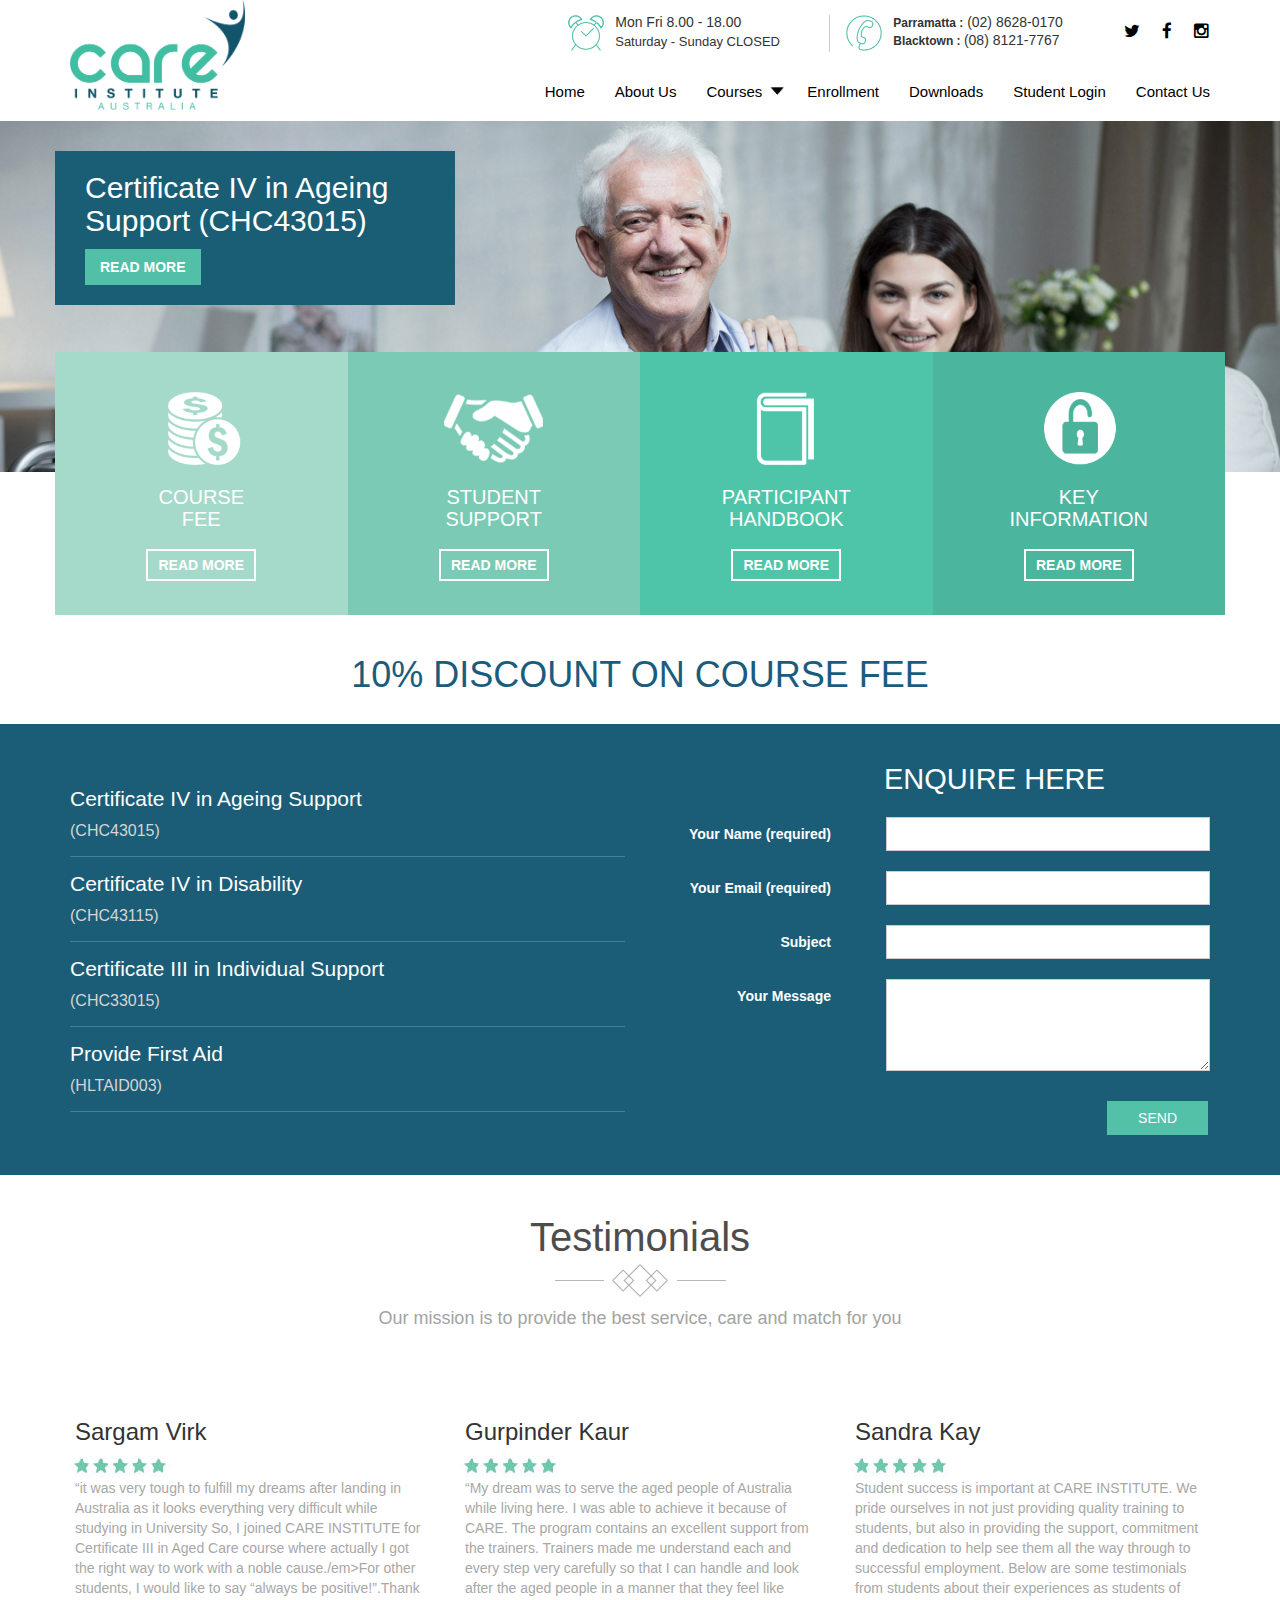
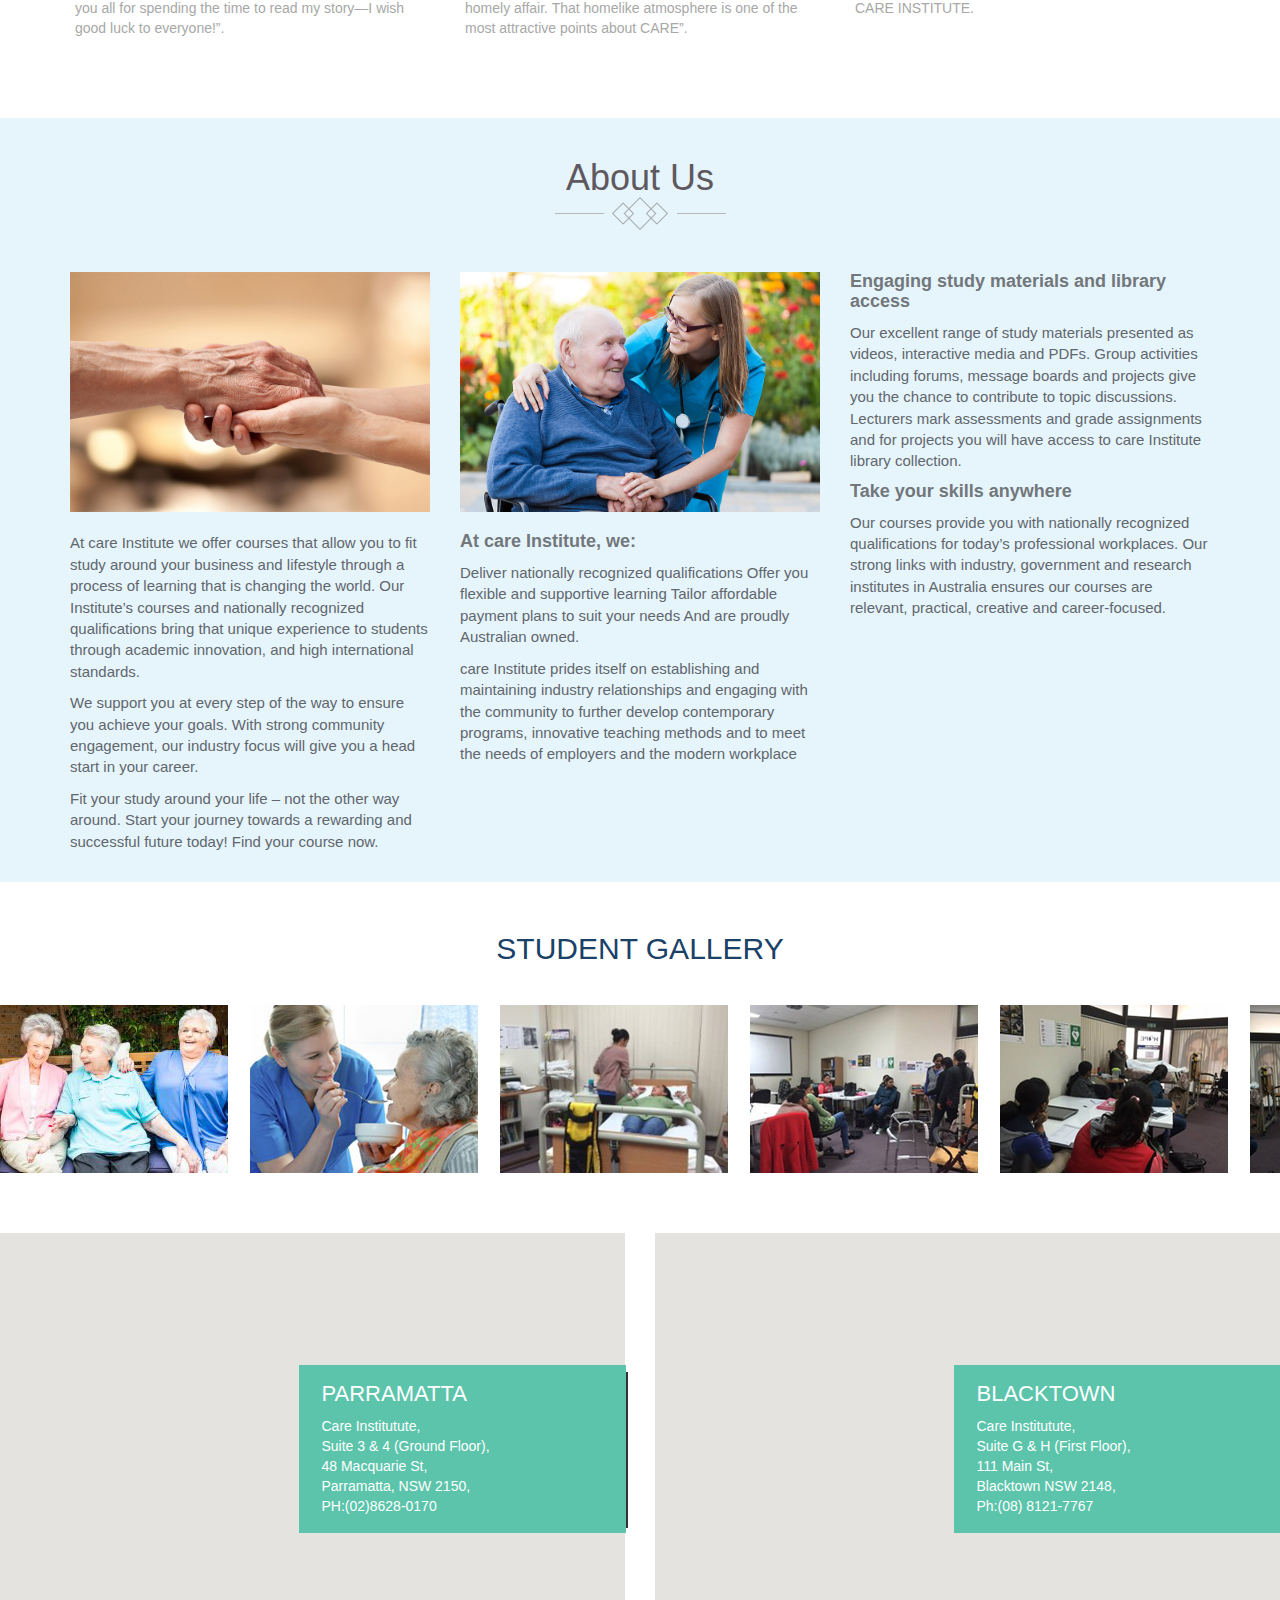
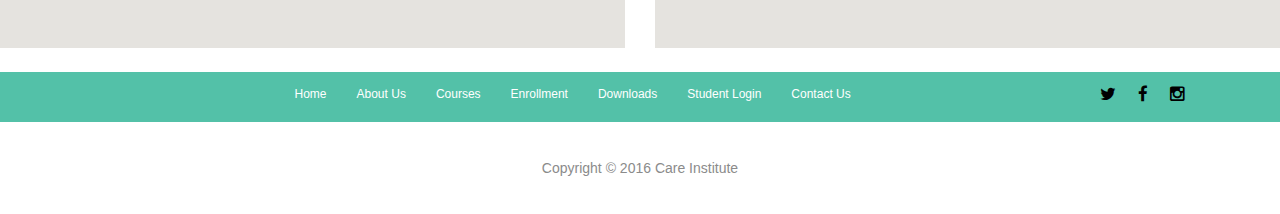
==== commit d7a8af6e: "pdf links" ====
--- a/index.html
+++ b/index.html
@@ -191,7 +191,7 @@
             <div class="col-lg-6 col-md-7 col-sm-6">
                 <div class="form-box">
                     <div class="row">
-                        <h3>MORE INFORMATION</h3>
+                        <h3>ENQUIRE HERE </h3>
                     </div>
                     <form>
                         <div class="row">
--- a/css/style.css
+++ b/css/style.css
@@ -1131,6 +1131,9 @@
   .sarvice-bloks h2 {
     font-size: 36px;
   }
+  .last-form .form-box h3 {
+    margin-left: 244px;
+  }
   .testimonial h1 {
     font-size: 40px;
   }
